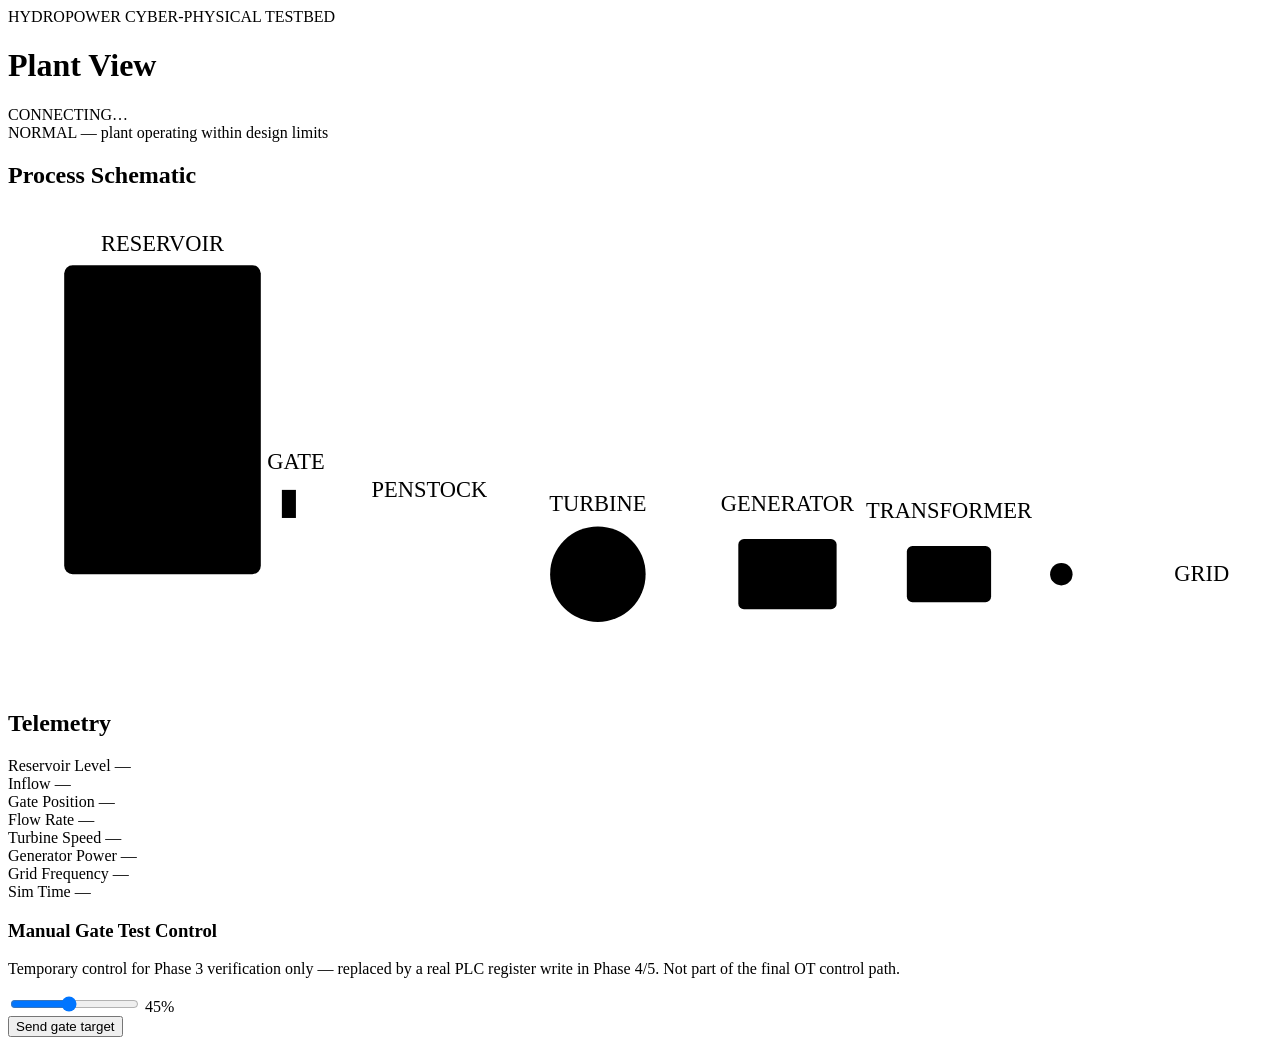
==== dashboard/frontend/index.html @ f8182dba "phase-02+03: add physics engine, docs, and fix dashboard file issues" ====
<!DOCTYPE html>
<html lang="en">
<head>
<meta charset="UTF-8" />
<meta name="viewport" content="width=device-width, initial-scale=1.0" />
<title>Hydropower Plant — HMI</title>
<link rel="preconnect" href="https://fonts.googleapis.com">
<link rel="preconnect" href="https://fonts.gstatic.com" crossorigin>
<link href="https://fonts.googleapis.com/css2?family=IBM+Plex+Mono:wght@400;500;600&family=IBM+Plex+Sans:wght@400;500;600;700&display=swap" rel="stylesheet">
<link rel="stylesheet" href="/static/style.css" />
</head>
<body>

<header class="topbar">
  <div class="topbar-title">
    <span class="topbar-eyebrow">HYDROPOWER CYBER-PHYSICAL TESTBED</span>
    <h1>Plant View</h1>
  </div>
  <div class="topbar-status">
    <span id="conn-dot" class="dot dot-unknown"></span>
    <span id="conn-label">CONNECTING…</span>
  </div>
</header>

<div id="alarm-banner" class="alarm-banner alarm-normal">
  <span id="alarm-text">NORMAL — plant operating within design limits</span>
</div>

<main class="layout">

  <section class="panel schematic-panel">
    <h2 class="panel-title">Process Schematic</h2>

    <svg id="schematic" viewBox="0 0 900 340" xmlns="http://www.w3.org/2000/svg">
      <!-- Reservoir -->
      <rect x="40" y="40" width="140" height="220" rx="6" class="vessel-outline" />
      <clipPath id="reservoir-clip">
        <rect x="41" y="41" width="138" height="218" rx="5" />
      </clipPath>
      <rect id="reservoir-water" x="41" y="150" width="138" height="109"
            class="water-fill" clip-path="url(#reservoir-clip)" />
      <text x="110" y="30" class="label-text" text-anchor="middle">RESERVOIR</text>

      <!-- Gate -->
      <line x1="180" y1="220" x2="230" y2="220" class="pipe-outline" />
      <rect id="gate-bar" x="195" y="200" width="10" height="20" class="gate-shape" />
      <text x="205" y="185" class="label-text" text-anchor="middle">GATE</text>

      <!-- Penstock -->
      <path id="penstock" d="M 230 220 L 380 260" class="pipe-outline" />
      <path id="penstock-flow" d="M 230 220 L 380 260" class="flow-line" />
      <text x="300" y="205" class="label-text" text-anchor="middle">PENSTOCK</text>

      <!-- Turbine -->
      <g id="turbine-group" transform="translate(420,260)">
        <circle r="34" class="vessel-outline" />
        <g id="turbine-blades">
          <line x1="-28" y1="0" x2="28" y2="0" class="blade" />
          <line x1="0" y1="-28" x2="0" y2="28" class="blade" />
          <line x1="-20" y1="-20" x2="20" y2="20" class="blade" />
          <line x1="-20" y1="20" x2="20" y2="-20" class="blade" />
        </g>
      </g>
      <text x="420" y="215" class="label-text" text-anchor="middle">TURBINE</text>

      <!-- Shaft to generator -->
      <line x1="454" y1="260" x2="520" y2="260" class="pipe-outline" />

      <!-- Generator -->
      <rect x="520" y="235" width="70" height="50" rx="4" class="vessel-outline" />
      <text x="555" y="265" class="label-text label-text-inside" text-anchor="middle">GEN</text>
      <text x="555" y="215" class="label-text" text-anchor="middle">GENERATOR</text>

      <!-- Transformer -->
      <line x1="590" y1="260" x2="640" y2="260" class="pipe-outline" />
      <rect x="640" y="240" width="60" height="40" rx="4" class="vessel-outline" />
      <text x="670" y="265" class="label-text label-text-inside" text-anchor="middle">XFMR</text>
      <text x="670" y="220" class="label-text" text-anchor="middle">TRANSFORMER</text>

      <!-- Breaker + Grid -->
      <line x1="700" y1="260" x2="740" y2="260" class="pipe-outline" />
      <circle id="breaker-dot" cx="750" cy="260" r="8" class="breaker-shape" />
      <line x1="758" y1="260" x2="800" y2="260" class="pipe-outline" />
      <text x="850" y="265" class="label-text" text-anchor="middle">GRID</text>
    </svg>
  </section>

  <section class="panel readout-panel">
    <h2 class="panel-title">Telemetry</h2>

    <div class="readout-grid">
      <div class="readout">
        <span class="readout-label">Reservoir Level</span>
        <span class="readout-value" id="val-level">—</span>
      </div>
      <div class="readout">
        <span class="readout-label">Inflow</span>
        <span class="readout-value" id="val-inflow">—</span>
      </div>
      <div class="readout">
        <span class="readout-label">Gate Position</span>
        <span class="readout-value" id="val-gate">—</span>
      </div>
      <div class="readout">
        <span class="readout-label">Flow Rate</span>
        <span class="readout-value" id="val-flow">—</span>
      </div>
      <div class="readout">
        <span class="readout-label">Turbine Speed</span>
        <span class="readout-value" id="val-rpm">—</span>
      </div>
      <div class="readout">
        <span class="readout-label">Generator Power</span>
        <span class="readout-value" id="val-power">—</span>
      </div>
      <div class="readout">
        <span class="readout-label">Grid Frequency</span>
        <span class="readout-value" id="val-freq">—</span>
      </div>
      <div class="readout">
        <span class="readout-label">Sim Time</span>
        <span class="readout-value" id="val-time">—</span>
      </div>
    </div>

    <div class="test-control">
      <h3 class="test-control-title">Manual Gate Test Control</h3>
      <p class="test-control-note">
        Temporary control for Phase 3 verification only — replaced by a
        real PLC register write in Phase 4/5. Not part of the final OT
        control path.
      </p>
      <div class="test-control-row">
        <input type="range" id="gate-slider" min="0" max="100" value="45" />
        <span id="gate-slider-value">45%</span>
      </div>
      <button id="gate-set-btn">Send gate target</button>
      <span id="gate-set-status"></span>
    </div>
  </section>

</main>

<script src="/static/app.js"></script>
</body>
</html>
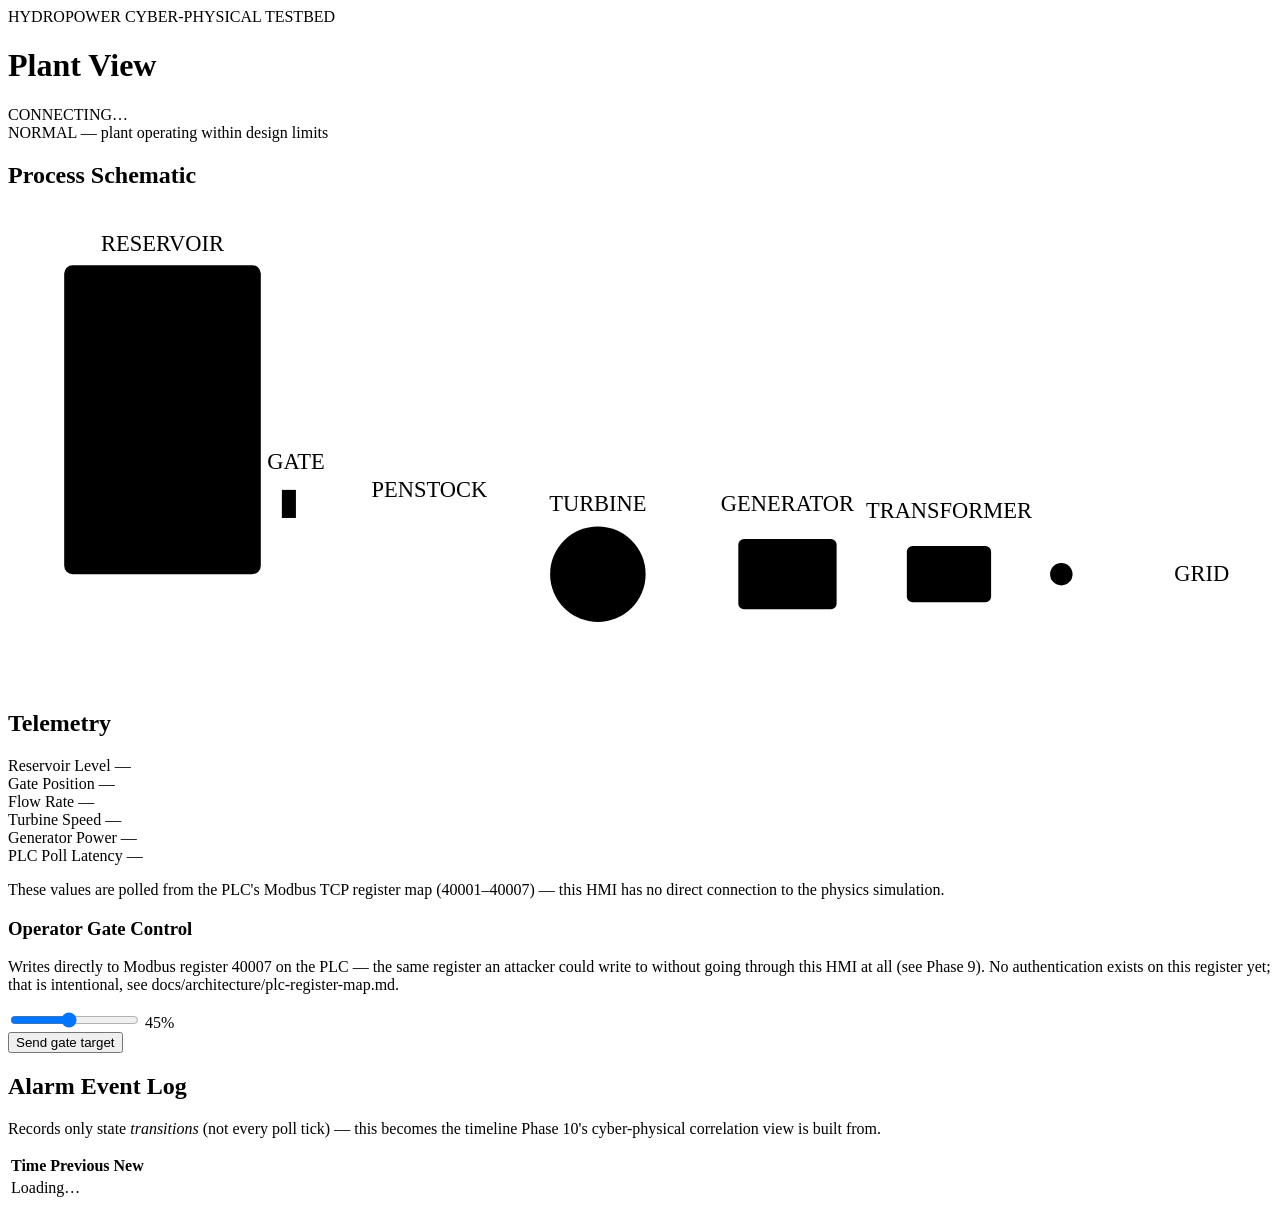
==== commit c77447f7: "[phase-06] historian + alarm event log (SQLite), wired into dashboard poll loop" ====
--- a/dashboard/frontend/index.html
+++ b/dashboard/frontend/index.html
@@ -51,10 +51,11 @@
       <path id="penstock-flow" d="M 230 220 L 380 260" class="flow-line" />
       <text x="300" y="205" class="label-text" text-anchor="middle">PENSTOCK</text>
 
-      <!-- Turbine -->
+
+            <!-- Turbine -->
       <g id="turbine-group" transform="translate(420,260)">
         <circle r="34" class="vessel-outline" />
-        <g id="turbine-blades">
+        <g id="turbine-rotor">
           <line x1="-28" y1="0" x2="28" y2="0" class="blade" />
           <line x1="0" y1="-28" x2="0" y2="28" class="blade" />
           <line x1="-20" y1="-20" x2="20" y2="20" class="blade" />
@@ -94,10 +95,6 @@
         <span class="readout-value" id="val-level">—</span>
       </div>
       <div class="readout">
-        <span class="readout-label">Inflow</span>
-        <span class="readout-value" id="val-inflow">—</span>
-      </div>
-      <div class="readout">
         <span class="readout-label">Gate Position</span>
         <span class="readout-value" id="val-gate">—</span>
       </div>
@@ -114,21 +111,23 @@
         <span class="readout-value" id="val-power">—</span>
       </div>
       <div class="readout">
-        <span class="readout-label">Grid Frequency</span>
-        <span class="readout-value" id="val-freq">—</span>
-      </div>
-      <div class="readout">
-        <span class="readout-label">Sim Time</span>
-        <span class="readout-value" id="val-time">—</span>
+        <span class="readout-label">PLC Poll Latency</span>
+        <span class="readout-value" id="val-latency">—</span>
       </div>
     </div>
+    <p class="registers-note">
+      These values are polled from the PLC's Modbus TCP register map
+      (40001–40007) — this HMI has no direct connection to the physics
+      simulation.
+    </p>
 
     <div class="test-control">
-      <h3 class="test-control-title">Manual Gate Test Control</h3>
+      <h3 class="test-control-title">Operator Gate Control</h3>
       <p class="test-control-note">
-        Temporary control for Phase 3 verification only — replaced by a
-        real PLC register write in Phase 4/5. Not part of the final OT
-        control path.
+        Writes directly to Modbus register 40007 on the PLC — the same
+        register an attacker could write to without going through this
+        HMI at all (see Phase 9). No authentication exists on this
+        register yet; that is intentional, see docs/architecture/plc-register-map.md.
       </p>
       <div class="test-control-row">
         <input type="range" id="gate-slider" min="0" max="100" value="45" />
@@ -141,6 +140,24 @@
 
 </main>
 
+<section class="panel log-panel">
+  <h2 class="panel-title">Alarm Event Log</h2>
+  <p class="registers-note">
+    Records only state <em>transitions</em> (not every poll tick) —
+    this becomes the timeline Phase 10's cyber-physical correlation
+    view is built from.
+  </p>
+  <table class="log-table">
+    <thead>
+      <tr><th>Time</th><th>Previous</th><th>New</th></tr>
+    </thead>
+    <tbody id="alarm-log-body">
+      <tr><td colspan="3" class="log-empty">Loading…</td></tr>
+    </tbody>
+  </table>
+</section>
+
+
 <script src="/static/app.js"></script>
 </body>
 </html>
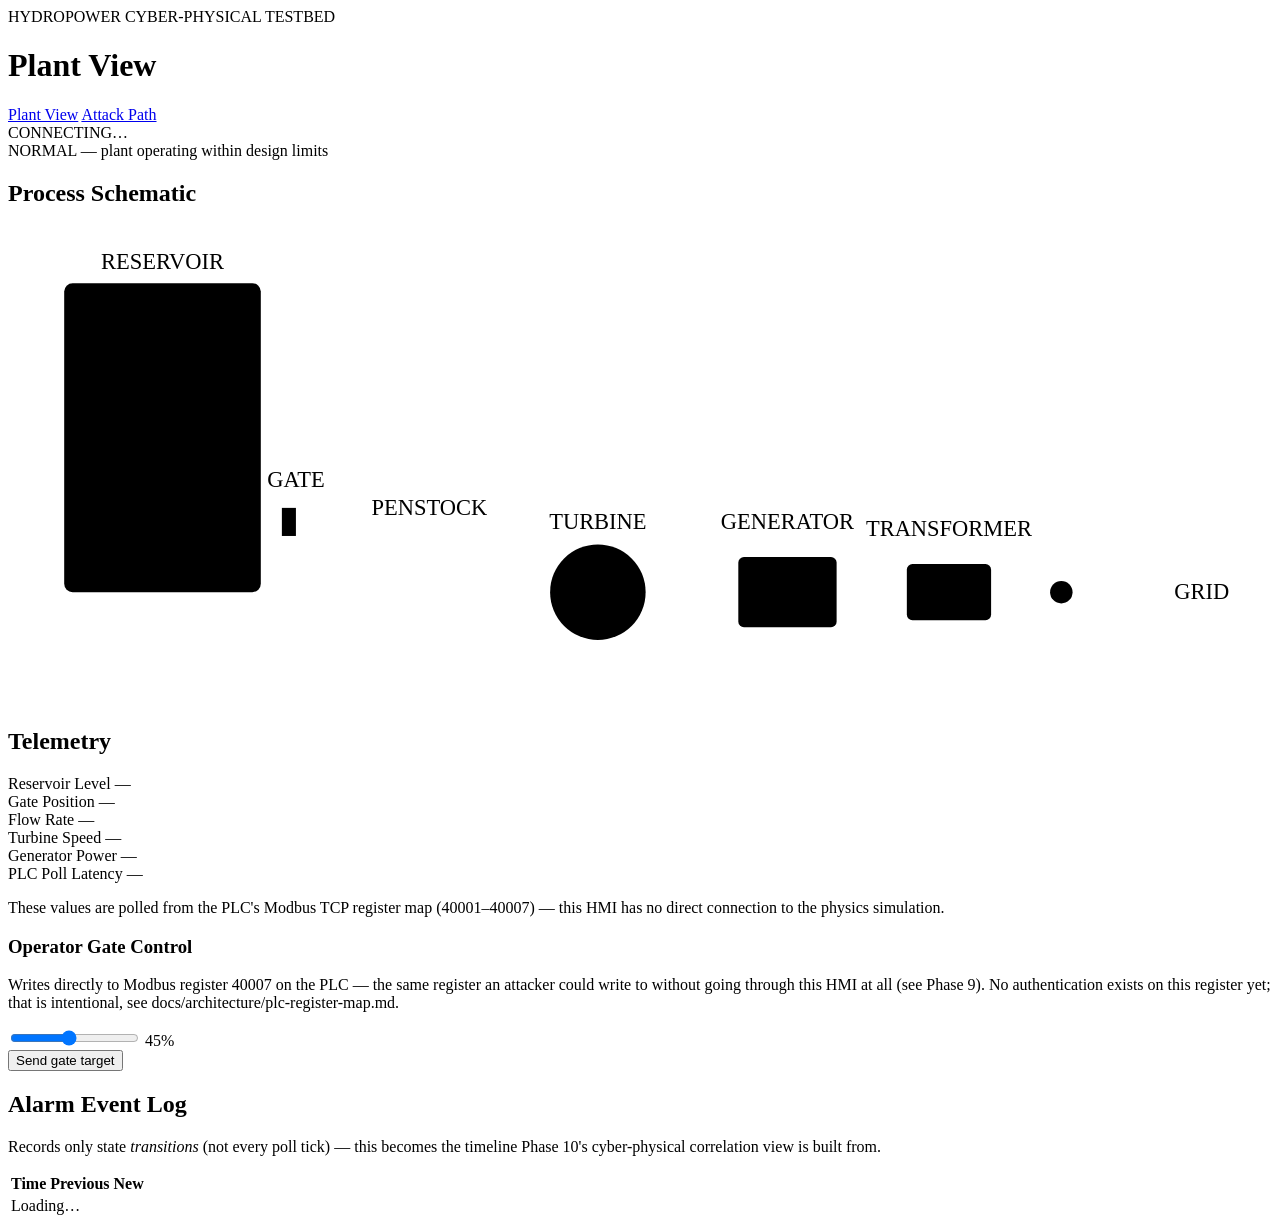
==== commit dc4273cc: "[phase-15] evaluation summary aggregator, pcap capture, reset script + filename collision fix" ====
--- a/dashboard/frontend/index.html
+++ b/dashboard/frontend/index.html
@@ -16,6 +16,10 @@
     <span class="topbar-eyebrow">HYDROPOWER CYBER-PHYSICAL TESTBED</span>
     <h1>Plant View</h1>
   </div>
+  <nav class="topnav">
+    <a href="/" class="topnav-link topnav-link-active">Plant View</a>
+    <a href="/attack-path" class="topnav-link">Attack Path</a>
+  </nav>
   <div class="topbar-status">
     <span id="conn-dot" class="dot dot-unknown"></span>
     <span id="conn-label">CONNECTING…</span>
